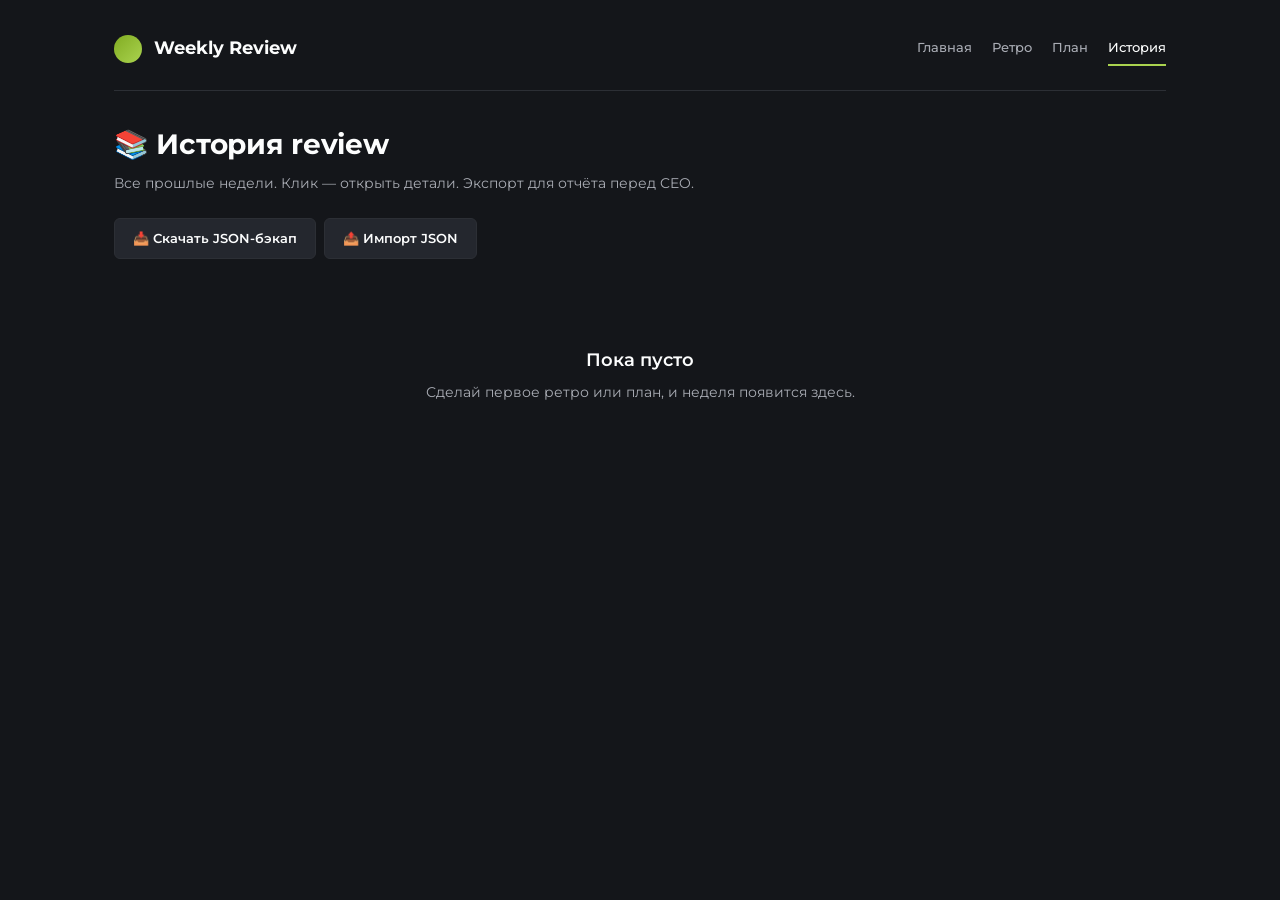
==== history.html @ 1d67517e "Initial commit: LH Weekly Review MVP" ====
<!DOCTYPE html>
<html lang="ru">
<head>
  <meta charset="UTF-8" />
  <meta name="viewport" content="width=device-width, initial-scale=1.0" />
  <title>История — Weekly Review</title>
  <link rel="stylesheet" href="styles.css" />
</head>
<body>
  <div class="container-wide">
    <header class="app-header">
      <a href="index.html" class="logo">
        <span class="logo-mark"></span>
        Weekly Review
      </a>
      <nav>
        <a href="index.html">Главная</a>
        <a href="retro.html">Ретро</a>
        <a href="plan.html">План</a>
        <a href="history.html" class="active">История</a>
      </nav>
    </header>

    <h1>📚 История review</h1>
    <p class="subtitle">Все прошлые недели. Клик — открыть детали. Экспорт для отчёта перед CEO.</p>

    <div style="display:flex; gap:8px; margin-bottom:24px; flex-wrap:wrap;">
      <button type="button" class="btn btn-secondary" id="btn-backup">📥 Скачать JSON-бэкап</button>
      <label class="btn btn-secondary" style="cursor:pointer;">
        📤 Импорт JSON
        <input type="file" id="file-import" accept=".json" style="display:none" />
      </label>
      <div style="flex:1"></div>
      <div id="stats" style="color:var(--text-secondary); font-size:13px; align-self:center;"></div>
    </div>

    <div id="history-list" class="history-list"></div>
  </div>

  <!-- Modal -->
  <div class="modal-overlay" id="modal-overlay">
    <div class="modal">
      <button class="modal-close" id="modal-close" aria-label="Закрыть">×</button>
      <h2 id="modal-title">—</h2>
      <p class="modal-meta" id="modal-meta">—</p>
      <div id="modal-body"></div>
      <div class="modal-actions">
        <button type="button" class="btn btn-primary" id="modal-export">Экспорт в Markdown</button>
        <button type="button" class="btn btn-danger" id="modal-delete">Удалить</button>
      </div>
    </div>
  </div>

  <script src="app.js"></script>
  <script>
    (function() {
      const listEl = document.getElementById('history-list');
      const statsEl = document.getElementById('stats');
      const modal = document.getElementById('modal-overlay');
      const modalTitle = document.getElementById('modal-title');
      const modalMeta = document.getElementById('modal-meta');
      const modalBody = document.getElementById('modal-body');
      const modalClose = document.getElementById('modal-close');
      const modalExport = document.getElementById('modal-export');
      const modalDelete = document.getElementById('modal-delete');

      let currentWeekKey = null;

      function render() {
        const all = loadAll();
        const keys = Object.keys(all).sort().reverse();

        if (!keys.length) {
          listEl.innerHTML = `
            <div class="empty-state">
              <h2>Пока пусто</h2>
              <p>Сделай первое ретро или план, и неделя появится здесь.</p>
            </div>`;
          statsEl.textContent = '';
          return;
        }

        const retroCount = keys.filter(k => all[k].retro).length;
        const planCount = keys.filter(k => all[k].plan).length;
        const scores = keys.map(k => all[k].retro?.r7_score).filter(s => s != null);
        const avgScore = scores.length ? (scores.reduce((a, b) => a + b, 0) / scores.length).toFixed(1) : '—';
        statsEl.textContent = `${keys.length} недель · ${retroCount} ретро · ${planCount} планов · ср. оценка: ${avgScore}`;

        listEl.innerHTML = keys.map(k => {
          const week = all[k];
          const { start, end } = weekKeyToRange(k);
          const hasRetro = !!week.retro;
          const hasPlan = !!week.plan;
          const score = week.retro?.r7_score;
          let scoreCls = 'na';
          let scoreText = '—';
          if (score != null) {
            scoreText = score + '/10';
            if (score >= 7) scoreCls = 'good';
            else if (score >= 4) scoreCls = 'mid';
            else scoreCls = 'low';
          }
          return `
            <div class="history-item" data-week="${k}">
              <div>
                <div class="week-main">${k}</div>
                <div class="week-dates">${formatDateShort(start)} – ${formatDateShort(end)}</div>
              </div>
              <div class="types">
                <span class="type-tag ${hasRetro ? 'retro' : 'missing'}">${hasRetro ? '🟢 Ретро' : 'нет ретро'}</span>
                <span class="type-tag ${hasPlan ? 'plan' : 'missing'}">${hasPlan ? '🟠 План' : 'нет плана'}</span>
              </div>
              <div class="score ${scoreCls}">${scoreText}</div>
            </div>`;
        }).join('');

        listEl.querySelectorAll('.history-item').forEach(el => {
          el.addEventListener('click', () => openModal(el.dataset.week));
        });
      }

      function renderSection(label, value) {
        const empty = value === '' || value == null;
        const text = empty ? '(не заполнено)' : value;
        return `
          <div class="section">
            <h3>${label}</h3>
            <p class="${empty ? 'empty' : ''}">${escapeHtml(text)}</p>
          </div>`;
      }

      function escapeHtml(s) {
        if (s == null) return '';
        return String(s)
          .replace(/&/g, '&amp;')
          .replace(/</g, '&lt;')
          .replace(/>/g, '&gt;');
      }

      function openModal(weekKey) {
        currentWeekKey = weekKey;
        const week = getWeek(weekKey);
        const { start, end } = weekKeyToRange(weekKey);

        modalTitle.textContent = 'Неделя ' + weekKey;
        modalMeta.textContent = formatDateFull(start) + ' — ' + formatDateFull(end);

        let html = '';
        if (week.retro) {
          const r = week.retro;
          html += '<h3 style="color:var(--lh-green-light); margin-top:8px; margin-bottom:12px;">🟢 РЕТРОСПЕКТИВА</h3>';
          html += renderSection('1. Принятые решения', r.r1_decisions);
          html += renderSection('2. Стратегические проекты', r.r2_strategic);
          html += renderSection('3. Часы в maker-режиме', r.r3_maker_hours != null ? r.r3_maker_hours + ' ч' : '');
          html += renderSection('4. Встречи → решения', r.r4_meetings);
          html += renderSection('5. Системы vs решения', r.r5_systems);
          html += renderSection('6. Где подменял команду', r.r6_team);
          html += renderSection('7. Реальность vs имитация', r.r7_score != null ? r.r7_score + '/10' : '');
          html += renderSection('8. Что НЕ буду делать', r.r8_not_doing);
        }
        if (week.plan) {
          const p = week.plan;
          html += '<h3 style="color:var(--lh-orange); margin-top:24px; margin-bottom:12px;">🟠 ПЛАН</h3>';
          html += renderSection('9. Главный результат', p.p1_main_outcome);
          html += renderSection('10. Второй результат', p.p2_second_outcome);
          html += renderSection('11. Maker-блоки', p.p3_maker_blocks);
          html += renderSection('12. Встречи на сокращение', p.p4_meetings_cut);
          html += renderSection('13. Проактивное действие', p.p5_proactive);
          html += renderSection('14. Отложенный разговор', p.p6_postponed);
        }
        if (!week.retro && !week.plan) {
          html = '<p class="empty" style="color:var(--text-muted)">Нет данных за эту неделю.</p>';
        }
        modalBody.innerHTML = html;
        modal.classList.add('open');
      }

      function closeModal() {
        modal.classList.remove('open');
        currentWeekKey = null;
      }

      modalClose.addEventListener('click', closeModal);
      modal.addEventListener('click', e => {
        if (e.target === modal) closeModal();
      });
      document.addEventListener('keydown', e => {
        if (e.key === 'Escape' && modal.classList.contains('open')) closeModal();
      });

      modalExport.addEventListener('click', () => {
        if (currentWeekKey) exportWeekMarkdown(currentWeekKey);
      });

      modalDelete.addEventListener('click', () => {
        if (!currentWeekKey) return;
        if (confirm('Удалить неделю ' + currentWeekKey + '? Это действие необратимо.')) {
          deleteWeek(currentWeekKey);
          closeModal();
          render();
          showToast('Неделя удалена');
        }
      });

      document.getElementById('btn-backup').addEventListener('click', exportAllJSON);

      document.getElementById('file-import').addEventListener('change', e => {
        const file = e.target.files[0];
        if (file) importJSON(file);
      });

      render();
    })();
  </script>
</body>
</html>
---- styles.css ----
@import url('https://fonts.googleapis.com/css2?family=Montserrat:wght@400;500;600;700&display=swap');

:root {
  /* Brand */
  --lh-green-light: #AAD34F;
  --lh-green-dark: #81AC22;
  --lh-orange: #FE8A20;
  --lh-red: #F7520C;
  --lh-grey: #A9ACB4;

  /* Dark theme surfaces */
  --bg-page: #14161A;
  --bg-card: #1C1E24;
  --bg-elevated: #24272E;
  --border: #2C2F35;
  --text-primary: #FCFDFD;
  --text-secondary: #A9ACB4;
  --text-muted: #6E727A;

  --radius: 10px;
  --radius-sm: 6px;
  --font: 'Montserrat', -apple-system, BlinkMacSystemFont, 'Segoe UI', sans-serif;
}

* {
  box-sizing: border-box;
  margin: 0;
  padding: 0;
}

html, body {
  background: var(--bg-page);
  color: var(--text-primary);
  font-family: var(--font);
  font-size: 14px;
  line-height: 1.5;
  min-height: 100vh;
  -webkit-font-smoothing: antialiased;
}

a {
  color: var(--lh-green-light);
  text-decoration: none;
}

a:hover {
  color: var(--lh-green-dark);
}

/* Layout */
.container {
  max-width: 900px;
  margin: 0 auto;
  padding: 32px 24px 80px;
}

.container-wide {
  max-width: 1100px;
  margin: 0 auto;
  padding: 32px 24px 80px;
}

/* Header */
.app-header {
  display: flex;
  align-items: center;
  justify-content: space-between;
  padding-bottom: 24px;
  margin-bottom: 32px;
  border-bottom: 1px solid var(--border);
}

.app-header .logo {
  display: flex;
  align-items: center;
  gap: 12px;
  font-weight: 700;
  font-size: 18px;
  color: var(--text-primary);
}

.app-header .logo-mark {
  width: 28px;
  height: 28px;
  border-radius: 50%;
  background: linear-gradient(135deg, var(--lh-green-dark), var(--lh-green-light));
  display: inline-block;
}

.app-header nav {
  display: flex;
  gap: 20px;
}

.app-header nav a {
  color: var(--text-secondary);
  font-weight: 500;
  font-size: 13px;
  padding: 6px 0;
  border-bottom: 2px solid transparent;
  transition: color 0.15s, border-color 0.15s;
}

.app-header nav a:hover,
.app-header nav a.active {
  color: var(--text-primary);
  border-bottom-color: var(--lh-green-light);
}

/* Typography */
h1 {
  font-size: 28px;
  font-weight: 700;
  margin-bottom: 8px;
  letter-spacing: -0.01em;
}

h2 {
  font-size: 18px;
  font-weight: 600;
  margin-bottom: 12px;
  letter-spacing: -0.005em;
}

h3 {
  font-size: 15px;
  font-weight: 600;
  margin-bottom: 8px;
}

.subtitle {
  color: var(--text-secondary);
  font-size: 14px;
  margin-bottom: 24px;
}

.hint {
  color: var(--text-muted);
  font-size: 12px;
  font-style: italic;
  margin-top: 6px;
  line-height: 1.4;
}

/* Home page mode cards */
.mode-grid {
  display: grid;
  grid-template-columns: repeat(auto-fit, minmax(260px, 1fr));
  gap: 16px;
  margin-top: 24px;
}

.mode-card {
  background: var(--bg-card);
  border: 1px solid var(--border);
  border-radius: var(--radius);
  padding: 24px;
  text-decoration: none;
  color: inherit;
  transition: transform 0.15s, border-color 0.15s;
  display: block;
}

.mode-card:hover {
  border-color: var(--lh-green-light);
  transform: translateY(-2px);
}

.mode-card .icon {
  font-size: 28px;
  margin-bottom: 12px;
}

.mode-card h2 {
  margin-bottom: 6px;
  color: var(--text-primary);
}

.mode-card p {
  color: var(--text-secondary);
  font-size: 13px;
}

.mode-card.retro { border-left: 3px solid var(--lh-green-light); }
.mode-card.plan { border-left: 3px solid var(--lh-orange); }
.mode-card.history { border-left: 3px solid var(--lh-grey); }

/* Review form */
.review-meta {
  display: flex;
  gap: 16px;
  align-items: center;
  margin-bottom: 24px;
  padding: 16px;
  background: var(--bg-card);
  border-radius: var(--radius);
  border: 1px solid var(--border);
}

.review-meta .week-label {
  font-weight: 600;
  font-size: 15px;
}

.review-meta .date-label {
  color: var(--text-secondary);
  font-size: 13px;
}

.review-meta .status-badge {
  margin-left: auto;
  padding: 4px 10px;
  border-radius: 12px;
  font-size: 11px;
  font-weight: 600;
  text-transform: uppercase;
  letter-spacing: 0.04em;
}

.status-badge.draft {
  background: rgba(169, 172, 180, 0.15);
  color: var(--text-secondary);
}

.status-badge.saved {
  background: rgba(170, 211, 79, 0.15);
  color: var(--lh-green-light);
}

/* Section blocks */
.block {
  background: var(--bg-card);
  border: 1px solid var(--border);
  border-radius: var(--radius);
  padding: 20px 24px;
  margin-bottom: 16px;
}

.block-header {
  display: flex;
  align-items: baseline;
  gap: 12px;
  margin-bottom: 4px;
}

.block-header .block-num {
  color: var(--lh-green-light);
  font-weight: 700;
  font-size: 13px;
  letter-spacing: 0.05em;
}

.block-header h2 {
  margin-bottom: 0;
}

.block-header .block-time {
  margin-left: auto;
  color: var(--text-muted);
  font-size: 11px;
  font-weight: 500;
}

.block > .block-desc {
  color: var(--text-secondary);
  font-size: 13px;
  margin-bottom: 16px;
}

/* Questions */
.question {
  margin-top: 20px;
}

.question:first-of-type {
  margin-top: 0;
}

.question label {
  display: block;
  font-weight: 500;
  font-size: 14px;
  margin-bottom: 8px;
  color: var(--text-primary);
}

.question label .q-num {
  color: var(--lh-green-dark);
  font-weight: 700;
  margin-right: 6px;
}

/* Inputs */
textarea,
input[type="text"],
input[type="number"] {
  width: 100%;
  background: var(--bg-page);
  border: 1px solid var(--border);
  border-radius: var(--radius-sm);
  padding: 12px 14px;
  color: var(--text-primary);
  font-family: var(--font);
  font-size: 14px;
  line-height: 1.5;
  resize: vertical;
  transition: border-color 0.15s;
}

textarea {
  min-height: 80px;
}

textarea:focus,
input:focus {
  outline: none;
  border-color: var(--lh-green-light);
}

textarea::placeholder,
input::placeholder {
  color: var(--text-muted);
}

/* Scale input (1-10) */
.scale-input {
  display: flex;
  gap: 6px;
  margin-top: 8px;
}

.scale-btn {
  flex: 1;
  aspect-ratio: 1;
  max-width: 44px;
  background: var(--bg-page);
  border: 1px solid var(--border);
  border-radius: var(--radius-sm);
  color: var(--text-secondary);
  font-family: var(--font);
  font-weight: 600;
  font-size: 14px;
  cursor: pointer;
  transition: all 0.15s;
}

.scale-btn:hover {
  border-color: var(--lh-green-light);
  color: var(--text-primary);
}

.scale-btn.selected {
  background: var(--lh-green-dark);
  border-color: var(--lh-green-light);
  color: var(--text-primary);
}

.scale-labels {
  display: flex;
  justify-content: space-between;
  margin-top: 6px;
  font-size: 11px;
  color: var(--text-muted);
}

/* Footer actions */
.form-actions {
  padding: 16px 0 8px;
  margin-top: 24px;
  display: flex;
  gap: 12px;
  flex-wrap: wrap;
  align-items: center;
}

.btn {
  border: none;
  border-radius: var(--radius-sm);
  padding: 10px 18px;
  font-family: var(--font);
  font-weight: 600;
  font-size: 13px;
  cursor: pointer;
  transition: all 0.15s;
  display: inline-flex;
  align-items: center;
  gap: 6px;
}

.btn-primary {
  background: var(--lh-green-dark);
  color: var(--text-primary);
}

.btn-primary:hover {
  background: var(--lh-green-light);
  color: #14161A;
}

.btn-secondary {
  background: var(--bg-elevated);
  color: var(--text-primary);
  border: 1px solid var(--border);
}

.btn-secondary:hover {
  border-color: var(--lh-green-light);
  color: var(--lh-green-light);
}

.btn-danger {
  background: transparent;
  color: var(--lh-red);
  border: 1px solid var(--border);
}

.btn-danger:hover {
  border-color: var(--lh-red);
}

.btn-orange {
  background: var(--lh-orange);
  color: #14161A;
}

.btn-orange:hover {
  filter: brightness(1.1);
}

.save-indicator {
  margin-left: auto;
  color: var(--text-muted);
  font-size: 12px;
  font-style: italic;
}

.save-indicator.visible {
  color: var(--lh-green-light);
  font-style: normal;
}

/* History page */
.history-list {
  display: flex;
  flex-direction: column;
  gap: 10px;
}

.history-item {
  background: var(--bg-card);
  border: 1px solid var(--border);
  border-radius: var(--radius);
  padding: 16px 20px;
  display: flex;
  align-items: center;
  gap: 20px;
  text-decoration: none;
  color: inherit;
  transition: border-color 0.15s;
  cursor: pointer;
}

.history-item:hover {
  border-color: var(--lh-green-light);
}

.history-item .week-main {
  font-weight: 600;
  font-size: 15px;
  min-width: 120px;
}

.history-item .week-dates {
  color: var(--text-secondary);
  font-size: 12px;
}

.history-item .types {
  display: flex;
  gap: 6px;
  margin-left: auto;
}

.history-item .type-tag {
  padding: 3px 10px;
  border-radius: 10px;
  font-size: 11px;
  font-weight: 600;
}

.type-tag.retro {
  background: rgba(170, 211, 79, 0.15);
  color: var(--lh-green-light);
}

.type-tag.plan {
  background: rgba(254, 138, 32, 0.15);
  color: var(--lh-orange);
}

.type-tag.missing {
  background: rgba(169, 172, 180, 0.1);
  color: var(--text-muted);
}

.history-item .score {
  min-width: 40px;
  text-align: right;
  font-weight: 700;
  font-size: 16px;
}

.score.good { color: var(--lh-green-light); }
.score.mid { color: var(--lh-orange); }
.score.low { color: var(--lh-red); }
.score.na { color: var(--text-muted); font-weight: 400; font-size: 12px; }

.empty-state {
  text-align: center;
  padding: 64px 24px;
  color: var(--text-secondary);
}

.empty-state h2 {
  color: var(--text-primary);
  margin-bottom: 8px;
}

/* History detail modal */
.modal-overlay {
  position: fixed;
  inset: 0;
  background: rgba(0, 0, 0, 0.7);
  display: none;
  align-items: center;
  justify-content: center;
  padding: 24px;
  z-index: 100;
}

.modal-overlay.open {
  display: flex;
}

.modal {
  background: var(--bg-card);
  border: 1px solid var(--border);
  border-radius: var(--radius);
  max-width: 700px;
  width: 100%;
  max-height: 85vh;
  overflow-y: auto;
  padding: 24px 28px;
  position: relative;
}

.modal h2 {
  margin-bottom: 4px;
}

.modal .modal-meta {
  color: var(--text-secondary);
  font-size: 13px;
  margin-bottom: 20px;
}

.modal .section {
  margin-bottom: 20px;
  padding-bottom: 16px;
  border-bottom: 1px solid var(--border);
}

.modal .section:last-child {
  border-bottom: none;
}

.modal .section h3 {
  color: var(--lh-green-light);
  font-size: 13px;
  text-transform: uppercase;
  letter-spacing: 0.05em;
  margin-bottom: 8px;
}

.modal .section p {
  white-space: pre-wrap;
  color: var(--text-primary);
  font-size: 14px;
}

.modal .section p.empty {
  color: var(--text-muted);
  font-style: italic;
}

.modal-close {
  position: absolute;
  top: 16px;
  right: 16px;
  background: transparent;
  border: none;
  color: var(--text-secondary);
  font-size: 24px;
  cursor: pointer;
  width: 32px;
  height: 32px;
  border-radius: 50%;
  display: flex;
  align-items: center;
  justify-content: center;
}

.modal-close:hover {
  background: var(--bg-elevated);
  color: var(--text-primary);
}

.modal-actions {
  display: flex;
  gap: 8px;
  margin-top: 16px;
  padding-top: 16px;
  border-top: 1px solid var(--border);
}

/* Toast */
.toast {
  position: fixed;
  bottom: 24px;
  left: 50%;
  transform: translateX(-50%) translateY(120px);
  background: var(--lh-green-dark);
  color: var(--text-primary);
  padding: 12px 20px;
  border-radius: var(--radius);
  font-size: 13px;
  font-weight: 500;
  box-shadow: 0 8px 24px rgba(0, 0, 0, 0.4);
  transition: transform 0.3s;
  z-index: 200;
}

.toast.visible {
  transform: translateX(-50%) translateY(0);
}

.toast.error {
  background: var(--lh-red);
}

/* Responsive */
@media (max-width: 640px) {
  .container, .container-wide {
    padding: 20px 16px 80px;
  }
  h1 { font-size: 22px; }
  .block { padding: 16px; }
  .scale-btn { font-size: 12px; }
  .app-header nav { gap: 12px; }
  .history-item { flex-wrap: wrap; gap: 8px; }
  .history-item .types { margin-left: 0; }
}
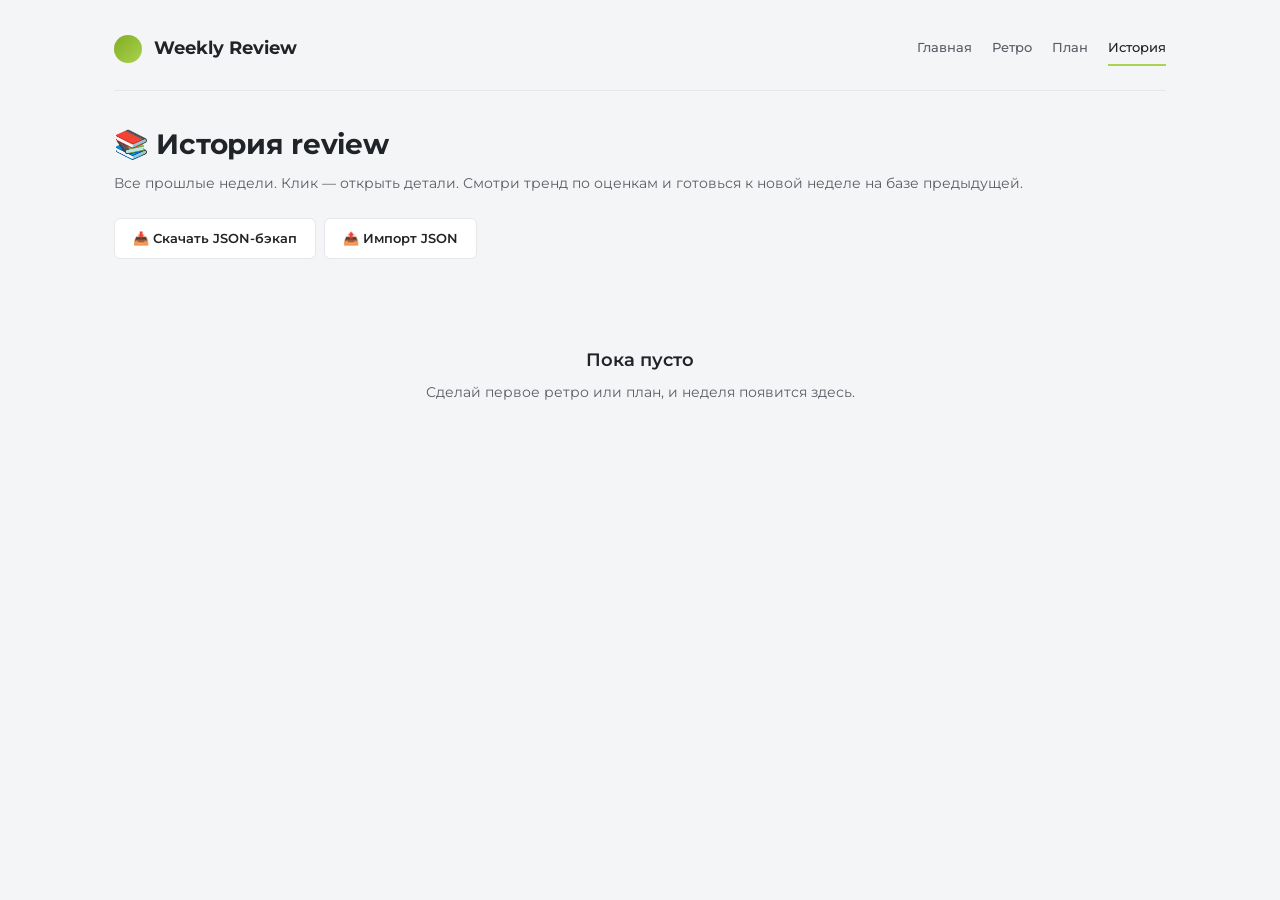
==== commit 5189320d: "light theme" ====
--- a/history.html
+++ b/history.html
@@ -22,7 +22,7 @@
     </header>
 
     <h1>📚 История review</h1>
-    <p class="subtitle">Все прошлые недели. Клик — открыть детали. Экспорт для отчёта перед CEO.</p>
+    <p class="subtitle">Все прошлые недели. Клик — открыть детали. Смотри тренд по оценкам и готовься к новой неделе на базе предыдущей.</p>
 
     <div style="display:flex; gap:8px; margin-bottom:24px; flex-wrap:wrap;">
       <button type="button" class="btn btn-secondary" id="btn-backup">📥 Скачать JSON-бэкап</button>
@@ -84,7 +84,15 @@
         const planCount = keys.filter(k => all[k].plan).length;
         const scores = keys.map(k => all[k].retro?.r7_score).filter(s => s != null);
         const avgScore = scores.length ? (scores.reduce((a, b) => a + b, 0) / scores.length).toFixed(1) : '—';
-        statsEl.textContent = `${keys.length} недель · ${retroCount} ретро · ${planCount} планов · ср. оценка: ${avgScore}`;
+        const pluralize = (n, forms) => {
+          const mod10 = n % 10, mod100 = n % 100;
+          if (mod10 === 1 && mod100 !== 11) return forms[0];
+          if (mod10 >= 2 && mod10 <= 4 && (mod100 < 10 || mod100 >= 20)) return forms[1];
+          return forms[2];
+        };
+        const weeksWord = pluralize(keys.length, ['неделя', 'недели', 'недель']);
+        const plansWord = pluralize(planCount, ['план', 'плана', 'планов']);
+        statsEl.textContent = `${keys.length} ${weeksWord} · ${retroCount} ретро · ${planCount} ${plansWord} · ср. оценка: ${avgScore}`;
 
         listEl.innerHTML = keys.map(k => {
           const week = all[k];
@@ -148,7 +156,7 @@
         let html = '';
         if (week.retro) {
           const r = week.retro;
-          html += '<h3 style="color:var(--lh-green-light); margin-top:8px; margin-bottom:12px;">🟢 РЕТРОСПЕКТИВА</h3>';
+          html += '<h3 style="color:var(--lh-green-dark); margin-top:8px; margin-bottom:12px;">🟢 РЕТРОСПЕКТИВА</h3>';
           html += renderSection('1. Принятые решения', r.r1_decisions);
           html += renderSection('2. Стратегические проекты', r.r2_strategic);
           html += renderSection('3. Часы в maker-режиме', r.r3_maker_hours != null ? r.r3_maker_hours + ' ч' : '');
--- a/styles.css
+++ b/styles.css
@@ -8,14 +8,14 @@
   --lh-red: #F7520C;
   --lh-grey: #A9ACB4;
 
-  /* Dark theme surfaces */
-  --bg-page: #14161A;
-  --bg-card: #1C1E24;
-  --bg-elevated: #24272E;
-  --border: #2C2F35;
-  --text-primary: #FCFDFD;
-  --text-secondary: #A9ACB4;
-  --text-muted: #6E727A;
+  /* Light theme surfaces (LH brand) */
+  --bg-page: #F4F5F6;
+  --bg-card: #FCFDFD;
+  --bg-elevated: #FFFFFF;
+  --border: #E5E7EB;
+  --text-primary: #202327;
+  --text-secondary: #5A5D65;
+  --text-muted: #9094A0;
 
   --radius: 10px;
   --radius-sm: 6px;
@@ -39,12 +39,13 @@
 }
 
 a {
+  color: var(--lh-green-dark);
+  text-decoration: none;
+}
+
+a:hover {
   color: var(--lh-green-light);
-  text-decoration: none;
-}
-
-a:hover {
-  color: var(--lh-green-dark);
+  text-decoration: underline;
 }
 
 /* Layout */
@@ -223,8 +224,8 @@
 }
 
 .status-badge.saved {
-  background: rgba(170, 211, 79, 0.15);
-  color: var(--lh-green-light);
+  background: rgba(170, 211, 79, 0.2);
+  color: var(--lh-green-dark);
 }
 
 /* Section blocks */
@@ -244,7 +245,7 @@
 }
 
 .block-header .block-num {
-  color: var(--lh-green-light);
+  color: var(--lh-green-dark);
   font-weight: 700;
   font-size: 13px;
   letter-spacing: 0.05em;
@@ -351,8 +352,8 @@
 
 .scale-btn.selected {
   background: var(--lh-green-dark);
-  border-color: var(--lh-green-light);
-  color: var(--text-primary);
+  border-color: var(--lh-green-dark);
+  color: #FCFDFD;
 }
 
 .scale-labels {
@@ -389,12 +390,12 @@
 
 .btn-primary {
   background: var(--lh-green-dark);
-  color: var(--text-primary);
+  color: #FCFDFD;
 }
 
 .btn-primary:hover {
   background: var(--lh-green-light);
-  color: #14161A;
+  color: #202327;
 }
 
 .btn-secondary {
@@ -404,8 +405,8 @@
 }
 
 .btn-secondary:hover {
-  border-color: var(--lh-green-light);
-  color: var(--lh-green-light);
+  border-color: var(--lh-green-dark);
+  color: var(--lh-green-dark);
 }
 
 .btn-danger {
@@ -420,7 +421,7 @@
 
 .btn-orange {
   background: var(--lh-orange);
-  color: #14161A;
+  color: #202327;
 }
 
 .btn-orange:hover {
@@ -435,7 +436,7 @@
 }
 
 .save-indicator.visible {
-  color: var(--lh-green-light);
+  color: var(--lh-green-dark);
   font-style: normal;
 }
 
@@ -489,8 +490,8 @@
 }
 
 .type-tag.retro {
-  background: rgba(170, 211, 79, 0.15);
-  color: var(--lh-green-light);
+  background: rgba(170, 211, 79, 0.2);
+  color: var(--lh-green-dark);
 }
 
 .type-tag.plan {
@@ -510,7 +511,7 @@
   font-size: 16px;
 }
 
-.score.good { color: var(--lh-green-light); }
+.score.good { color: var(--lh-green-dark); }
 .score.mid { color: var(--lh-orange); }
 .score.low { color: var(--lh-red); }
 .score.na { color: var(--text-muted); font-weight: 400; font-size: 12px; }
@@ -575,7 +576,7 @@
 }
 
 .modal .section h3 {
-  color: var(--lh-green-light);
+  color: var(--lh-green-dark);
   font-size: 13px;
   text-transform: uppercase;
   letter-spacing: 0.05em;
@@ -630,7 +631,7 @@
   left: 50%;
   transform: translateX(-50%) translateY(120px);
   background: var(--lh-green-dark);
-  color: var(--text-primary);
+  color: #FCFDFD;
   padding: 12px 20px;
   border-radius: var(--radius);
   font-size: 13px;
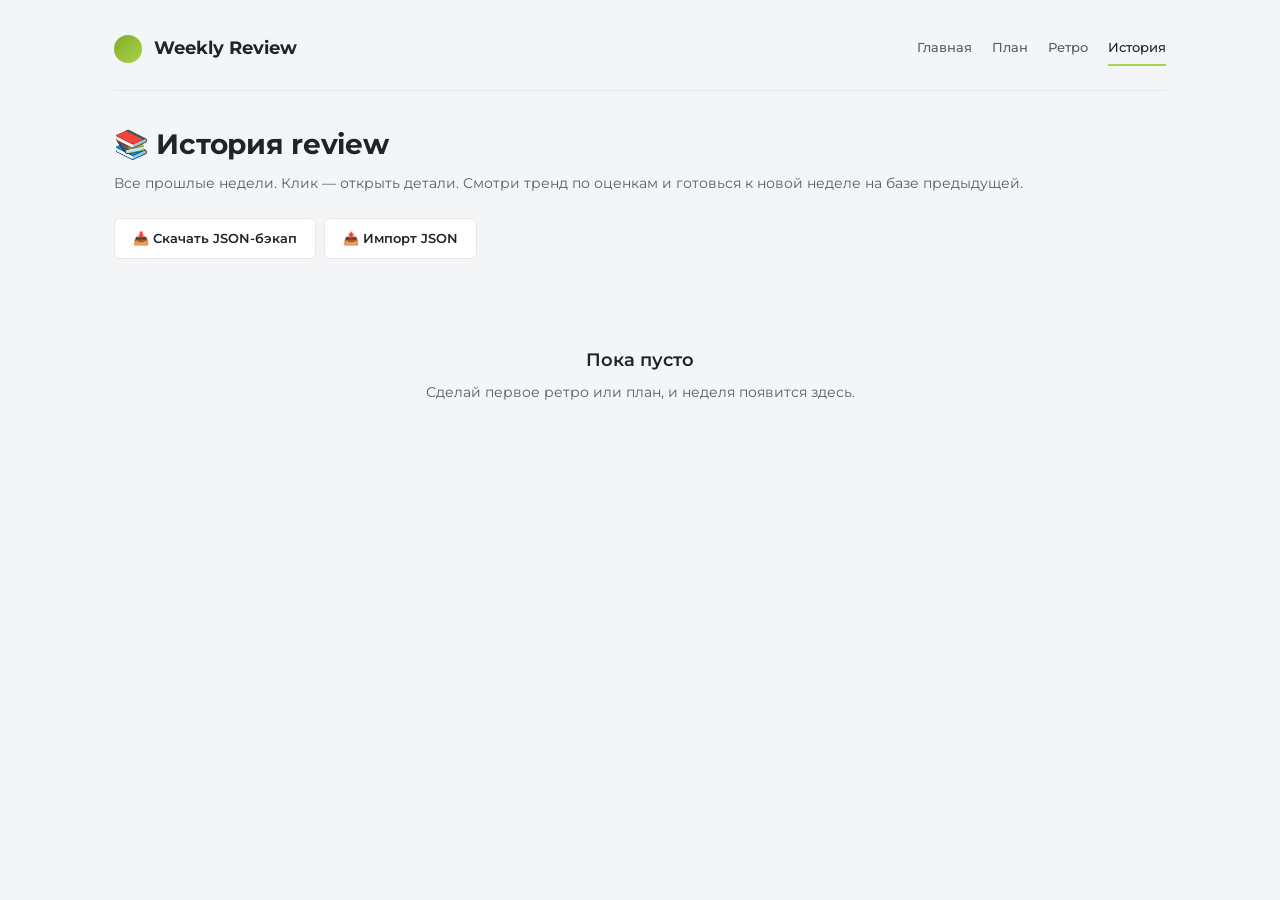
==== commit 6aeae33c: "slight update" ====
--- a/history.html
+++ b/history.html
@@ -15,8 +15,8 @@
       </a>
       <nav>
         <a href="index.html">Главная</a>
+        <a href="plan.html">План</a>
         <a href="retro.html">Ретро</a>
-        <a href="plan.html">План</a>
         <a href="history.html" class="active">История</a>
       </nav>
     </header>
